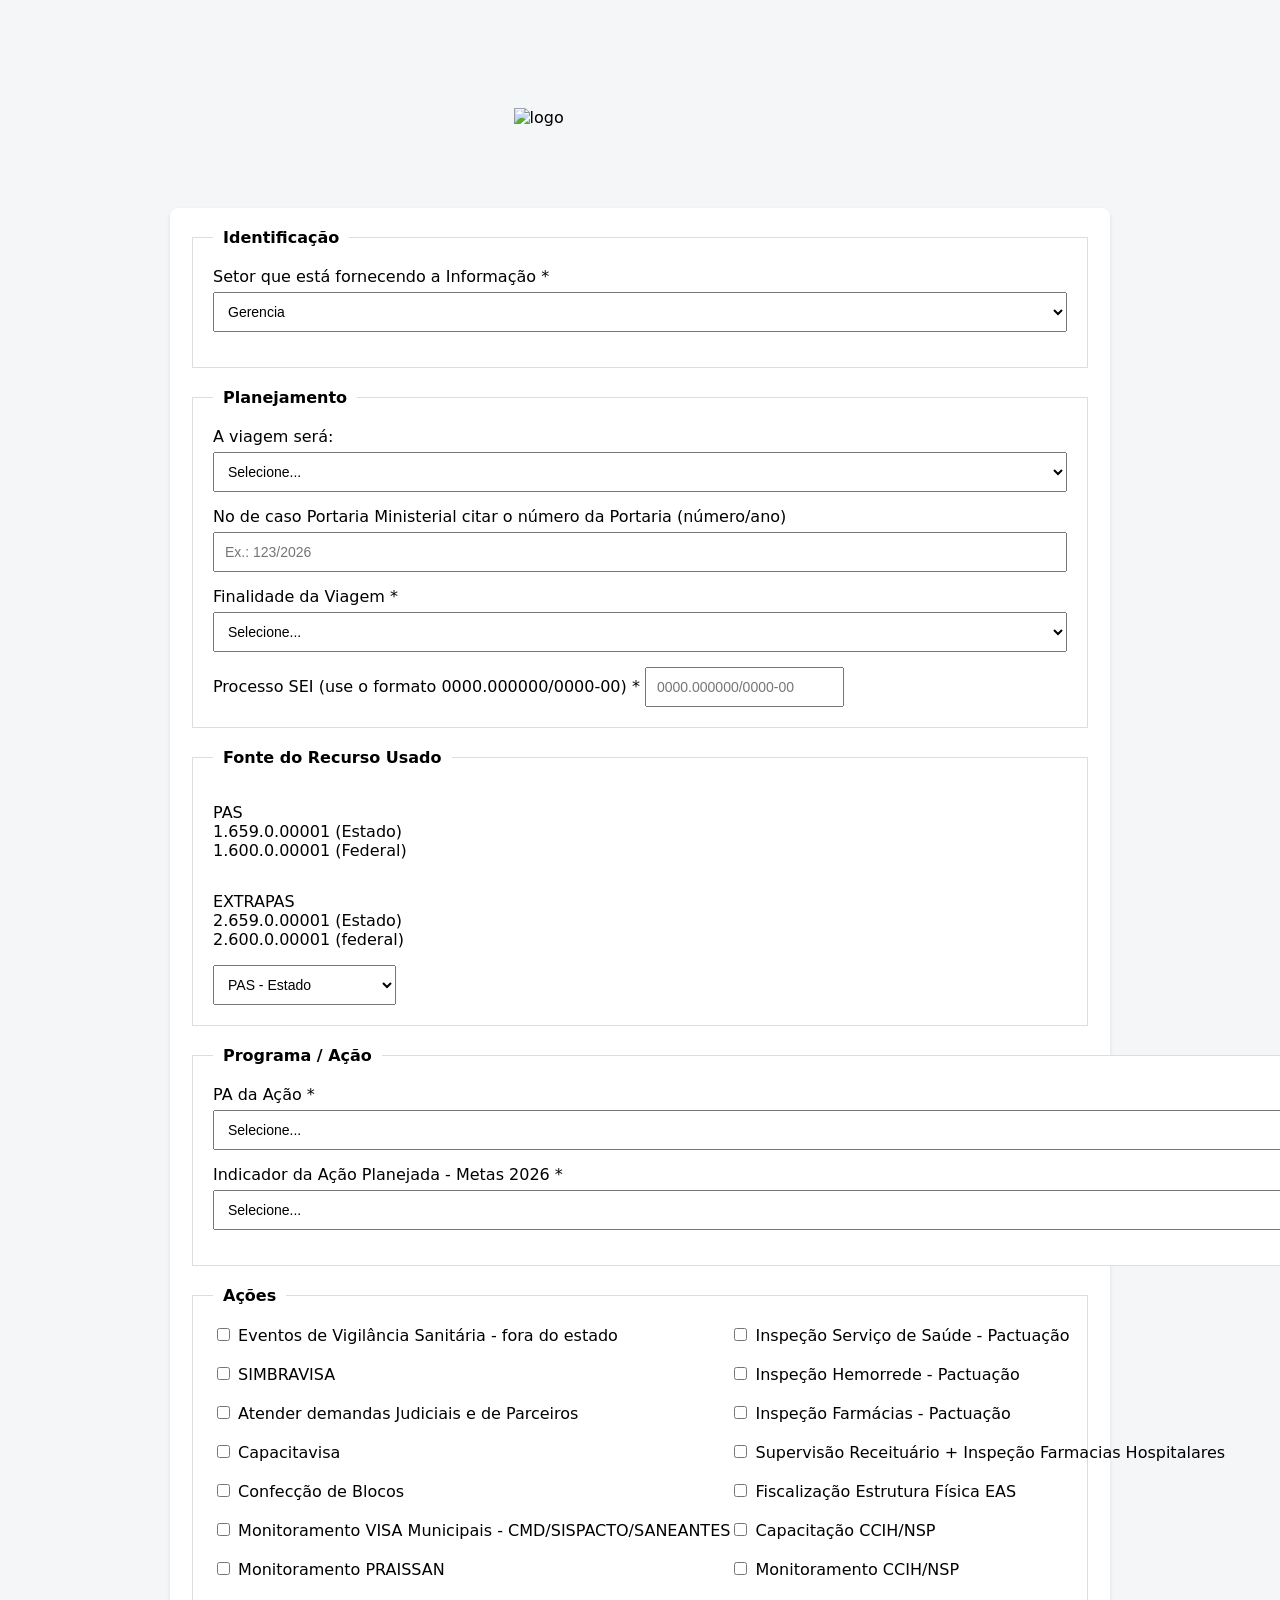
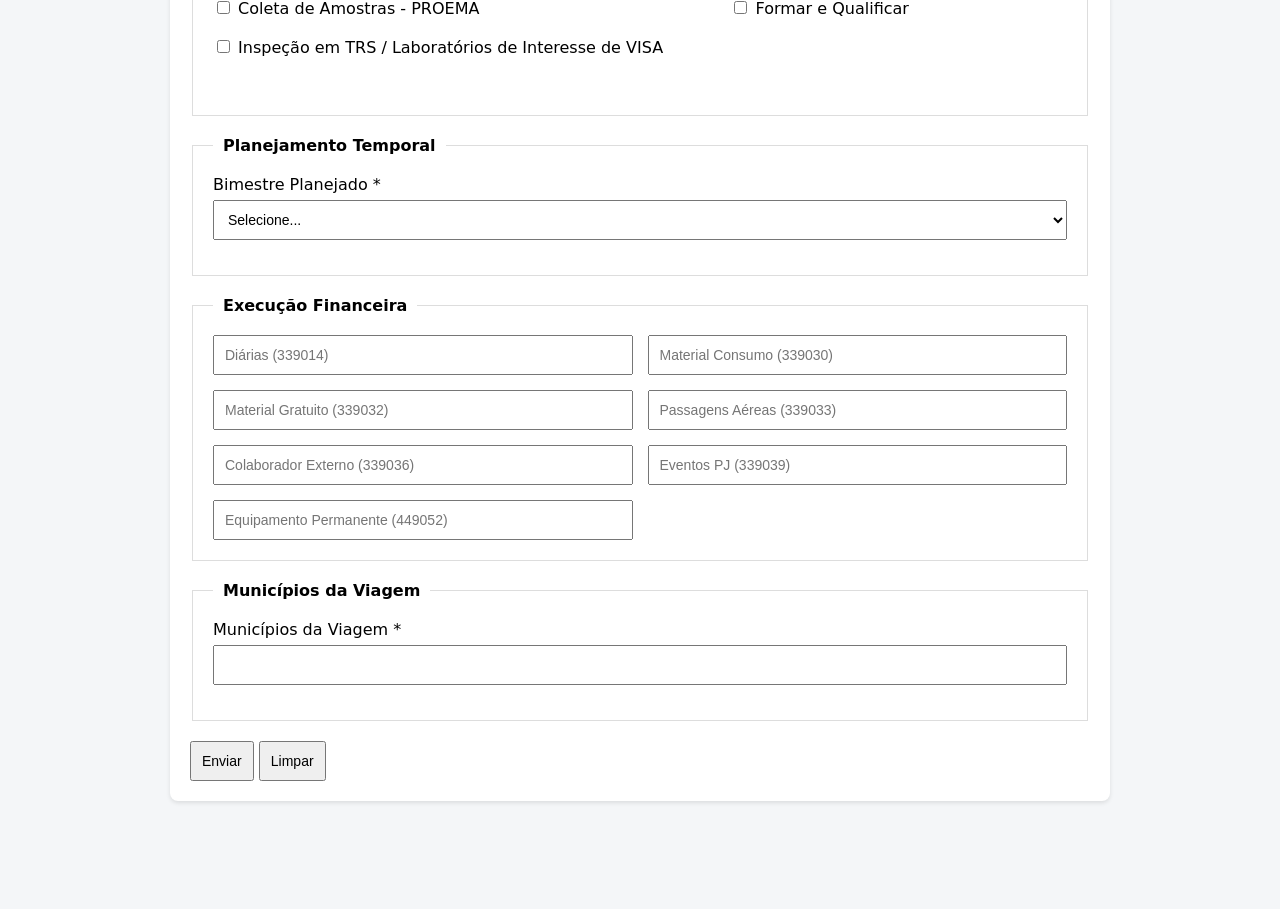
==== viagem.html @ 06b7a91f "Add files via upload" ====
<!DOCTYPE html>
<html lang="en">
<head>
  <meta charset="UTF-8">
  <meta name="viewport" content="width=device-width, initial-scale=1.0">
  <title>Document</title>
  <link rel="stylesheet" href="l.css">
</head>
<body>
  <img src="https://rondonia.ro.gov.br/wp-content/uploads/2014/02/SELO-COR-AGEVISA-768x235.png" alt="logo" style="display: flex; max-width: 20%; height: 100px; margin: auto; width: 100%;">
</body>
<form id="formExecucao" action="https://api.sheetmonkey.io/form/SEU_ID_DA_SHEETMONKEY" method="post">
  <input type="hidden" name="Carimbo de data/hora" value="x-sheetmonkey-current-date-time">

  <!-- DIV GROUP -->
  <div class="container" style="background: white; padding: 20px; border-radius: 8px; box-shadow: 0 2px 4px rgba(0,0,0,0.1);">
<!-- 1. SETOR -->
  <fieldset>
    <legend>Identificação</legend>

    <div class="form-group">
      <label>Setor que está fornecendo a Informação *</label>
      <select name="setorinfo" id="SetorInfo">
        <option value="Gerencia">Gerencia</option>
        <option value="Alimentos">Alimentos</option>
        <option value="Descentralização">Descentralização</option>
        <option value="Engenharia e Arquitetura Hospitalar">Engenharia e Arquitetura Hospitalar</option>
        <option value="Medicamentos">Medicamentos</option>
        <option value="Saneanes e Cosméticos">Saneantes e Cosméticos</option>
        <option value="Sangue">Sangue</option>
        <option value="Programa CCIH + NSP">Programa CCIH + NSP</option>
        <option value="Seviço de Saúde (Radiaçâo ionizante, Cozinha Hospitalar, Laboratório, ...)">Seviço de Saúde (Radiaçâo ionizante, Cozinha Hospitalar, Laboratório, ...</option>
        <option value="Nâo Programado"> Não Programado</option>
      </select>
    </div>
  </fieldset>

  <!-- 2. PLANEJAMENTO -->
  <fieldset>
    <legend>Planejamento</legend>

    <div class="form-group">
      <label>A viagem será:</label>
      <select name="Planejamento" required>
        <option value="">Selecione...</option>
        <option>PAS</option>
        <option>Não Planejado</option>
      </select>
    </div>

    <div class="form-group">
      <label>No de caso Portaria Ministerial citar o número da Portaria (número/ano)</label>
      <input type="text" name="Portaria Ministerial" placeholder="Ex.: 123/2026">
    </div>

    <div class="form-group">
      <label>Finalidade da Viagem *</label>
      <select name="Finalidade da Viagem" required>
        <option value="">Selecione...</option>
        <option>Fiscalização / Inspeção</option>
        <option>Monitoramento / Supervisão de atividade pactuada com o municipio</option>
        <option>Atendimento de Demandas Judiciais / Parceiros</option>
        <option>Viagem para fora do estado / qualificação profissional</option>
        <option>Processo de Aquisição de serviços / Material de Distribuição Gratuita / Equipamentos / Material permanente</option>
      </select>
    </div>

    <div class="form-group&">
      <label>Processo SEI (use o formato 0000.000000/0000-00) *</label>
      <input type="text"
             id="sei"
             name="Processo SEI"
             placeholder="0000.000000/0000-00"
             required>
      <small class="error" id="seiError">Formato SEI inválido</small>
    </div>
  </fieldset>

  <!-- 3. FONTE DO RECURSO -->
  <fieldset>
    <legend>Fonte do Recurso Usado</legend>

    <div class="radio-group" style="display: flex; flex-direction: column;">
    
      <p>PAS <br>
    1.659.0.00001 (Estado) <br>
    1.600.0.00001 (Federal)</p>
      <p>EXTRAPAS <br>
    2.659.0.00001 (Estado) <br>
    2.600.0.00001 (federal)
  </p>
    </div>
    <select id="codigoRecurso">
      <option value="1.659.0.00001">PAS - Estado</option>
      <option value="1.600.0.00001">PAS - Federal</option>
      <option value="2.659.0.00001">EXTRAPAS - Estadual</option>
      <option value="2.600.0.00001">EXTRAPAS - Federal</option>
    </select>
    <input type="hidden" name="Fonte do Recurso Usado" id="fonteFinal">
  </fieldset>

  <!-- 4. PA -->
  <fieldset>
    <legend>Programa / Ação</legend>

    <div class="form-group">
      <label>PA da Ação *</label>
      <select name="PA da Ação" required>
        <option value="">Selecione...</option>
        <option>2946</option>
        <option>Outro</option>
      </select>
    </div>

    <div class="form-group">
      <label>Indicador da Ação Planejada - Metas 2026 *</label>
      <select name="Indicador da Ação Planejada - Metas 2026" required>
        <option value="">Selecione...</option>
        <option>Porcentagem de PARTICIPAÇÃO dos agentes de VISA da GTVISA em eventos fora do estado de Rondônia</option>
        <option>Porcentagem de ATIVIDADES de VISA om a finalidade de REDUZIR RISCOS/AGRAVOS</option>
        <option>Proporção de hospitais com Núcleo de Segurança do Paciente(NPS) implantados que notifiquem ativamente os eventos adversos <p> relacionados à assistência à saúde no NOTIVISA, em relação ao número de hospitais com NSPs implantados.</option>
      </select>
    </div>
  </fieldset>

  <!-- 5. AÇÕES -->
  <fieldset>
    <legend>Ações</legend>

    <div class="checkbox-group" style="display: flex; flex-direction: column; flex-wrap: wrap; height: 370px;">
        <label><input type="checkbox" name="AÇÕES" value="Eventos de Vigilância Sanitária - fora do estado"> Eventos de Vigilância Sanitária - fora do estado</label><br>
        <label><input type="checkbox" name="AÇÕES" value="SIMBRAVISA"> SIMBRAVISA</label><br>
        <label><input type="checkbox" name="AÇÕES" value="Atender demandas Judiciais e de Parceiros"> Atender demandas Judiciais e de Parceiros</label><br>
        <label><input type="checkbox" name="AÇÕES" value="Capacitavisa"> Capacitavisa</label><br>
        <label><input type="checkbox" name="AÇÕES" value="Confecção de Blocos"> Confecção de Blocos</label><br>
        <label><input type="checkbox" name="AÇÕES" value="Monitoramento VISA Municipais - CMD/SISPACTO/SANEANTES"> Monitoramento VISA Municipais - CMD/SISPACTO/SANEANTES</label><br>
        <label><input type="checkbox" name="AÇÕES" value="Monitoramento PRAISSAN"> Monitoramento PRAISSAN</label><br>
        <label><input type="checkbox" name="AÇÕES" value="Coleta de Amostras - PROEMA"> Coleta de Amostras - PROEMA</label><br>
        <label><input type="checkbox" name="AÇÕES" value="Inspeção em TRS / Laboratórios de Interesse de VISA"> Inspeção em TRS / Laboratórios de Interesse de VISA</label><br>
        <label><input type="checkbox" name="AÇÕES" value="Inspeção Serviço de Saúde - Pactuação"> Inspeção Serviço de Saúde - Pactuação</label><br>
        <label><input type="checkbox" name="AÇÕES" value="Inspeção Hemorrede - Pactuação"> Inspeção Hemorrede - Pactuação</label><br>
        <label><input type="checkbox" name="AÇÕES" value="Inspeção Farmácias - Pactuação"> Inspeção Farmácias - Pactuação</label><br>
        <label><input type="checkbox" name="AÇÕES" value="Supervisão Receituário + Inspeção Farmacias Hospitalares"> Supervisão Receituário + Inspeção Farmacias Hospitalares</label><br>
        <label><input type="checkbox" name="AÇÕES" value="Fiscalização Estrutura Física EAS"> Fiscalização Estrutura Física EAS</label><br>
        <label><input type="checkbox" name="AÇÕES" value="Capacitação CCIH/NSP"> Capacitação CCIH/NSP</label><br>
        <label><input type="checkbox" name="AÇÕES" value="Monitoramento CCIH/NSP"> Monitoramento CCIH/NSP</label><br>
        <label><input type="checkbox" id="formarQualificar" name="AÇÕES" value="Formar e Qualificar"> Formar e Qualificar</label><br>
        </div>

    <div id="qualificacaoBox" class="form-group hidden">
      <label>No caso de Formar e Qualificar, cite o município e o estado</label>
      <input type="text" name="Qualificação Detalhes">
    </div>
  </fieldset>

  <!-- 6. BIMESTRE -->
  <fieldset>
    <legend>Planejamento Temporal</legend>

    <div class="form-group">
      <label>Bimestre Planejado *</label>
      <select name="Bimestre Planejado" required>
        <option value="">Selecione...</option>
        <option>1</option><option>2</option><option>3</option>
        <option>4</option><option>5</option><option>6</option>
      </select>
    </div>
  </fieldset>

  <!-- 7. EXECUÇÃO FINANCEIRA -->
  <fieldset>
    <legend>Execução Financeira</legend>

    <div class="grid-2">
      <input type="number" step="0.01" name="Diárias 339014" placeholder="Diárias (339014)" required>
      <input type="number" step="0.01" name="Material Consumo 339030" placeholder="Material Consumo (339030)" required>
      <input type="number" step="0.01" name="Material Gratuito 339032" placeholder="Material Gratuito (339032)" required>
      <input type="number" step="0.01" name="Passagens Aéreas 339033" placeholder="Passagens Aéreas (339033)" required>
      <input type="number" step="0.01" name="Colaborador Externo 339036" placeholder="Colaborador Externo (339036)" required>
      <input type="number" step="0.01" name="Eventos PJ 339039" placeholder="Eventos PJ (339039)" required>
      <input type="number" step="0.01" name="Equipamento Permanente 449052" placeholder="Equipamento Permanente (449052)" required>

    </div>
  </fieldset>

  <!-- 8. MUNICÍPIOS -->
  <fieldset>
    <legend>Municípios da Viagem</legend>

    <div class="form-group">
      <label>Municípios da Viagem *</label>
      <input type="text" name="Municípios da Viagem" list="municipiosList" required>
    </div>
  </fieldset>

  <button type="submit">Enviar</button>
  <button type="reset">Limpar</button>
</form> 
</html>
---- l.css ----
body {
  font-family: system-ui, sans-serif;
  background: #f4f6f8;
  padding: 100px 0px;
}

.container {
  max-width: 900px;
  margin: auto;
  padding: 20px;
}

fieldset {
  border: 1px solid #ddd;
  margin-bottom: 20px;
  padding: 20px;
  background: #fff;
}

legend {
  font-weight: 600;
  padding: 0 10px;
}

.form-group {
  display: flex;
  flex-direction: column;
  gap: 6px;
  margin-bottom: 15px;
  padding: 500, 500, 5px, 5px;
  
}

.grid-2 {
  display: grid;
  grid-template-columns: 1fr 1fr;
  gap: 15px;
}

input, select, button {
  padding: 10px;
  font-size: 14px;
}

.actions {
  display: flex;
  gap: 10px;
}

.hidden {
  display: none;
}

.error {
  color: #c00;
  display: none;
}
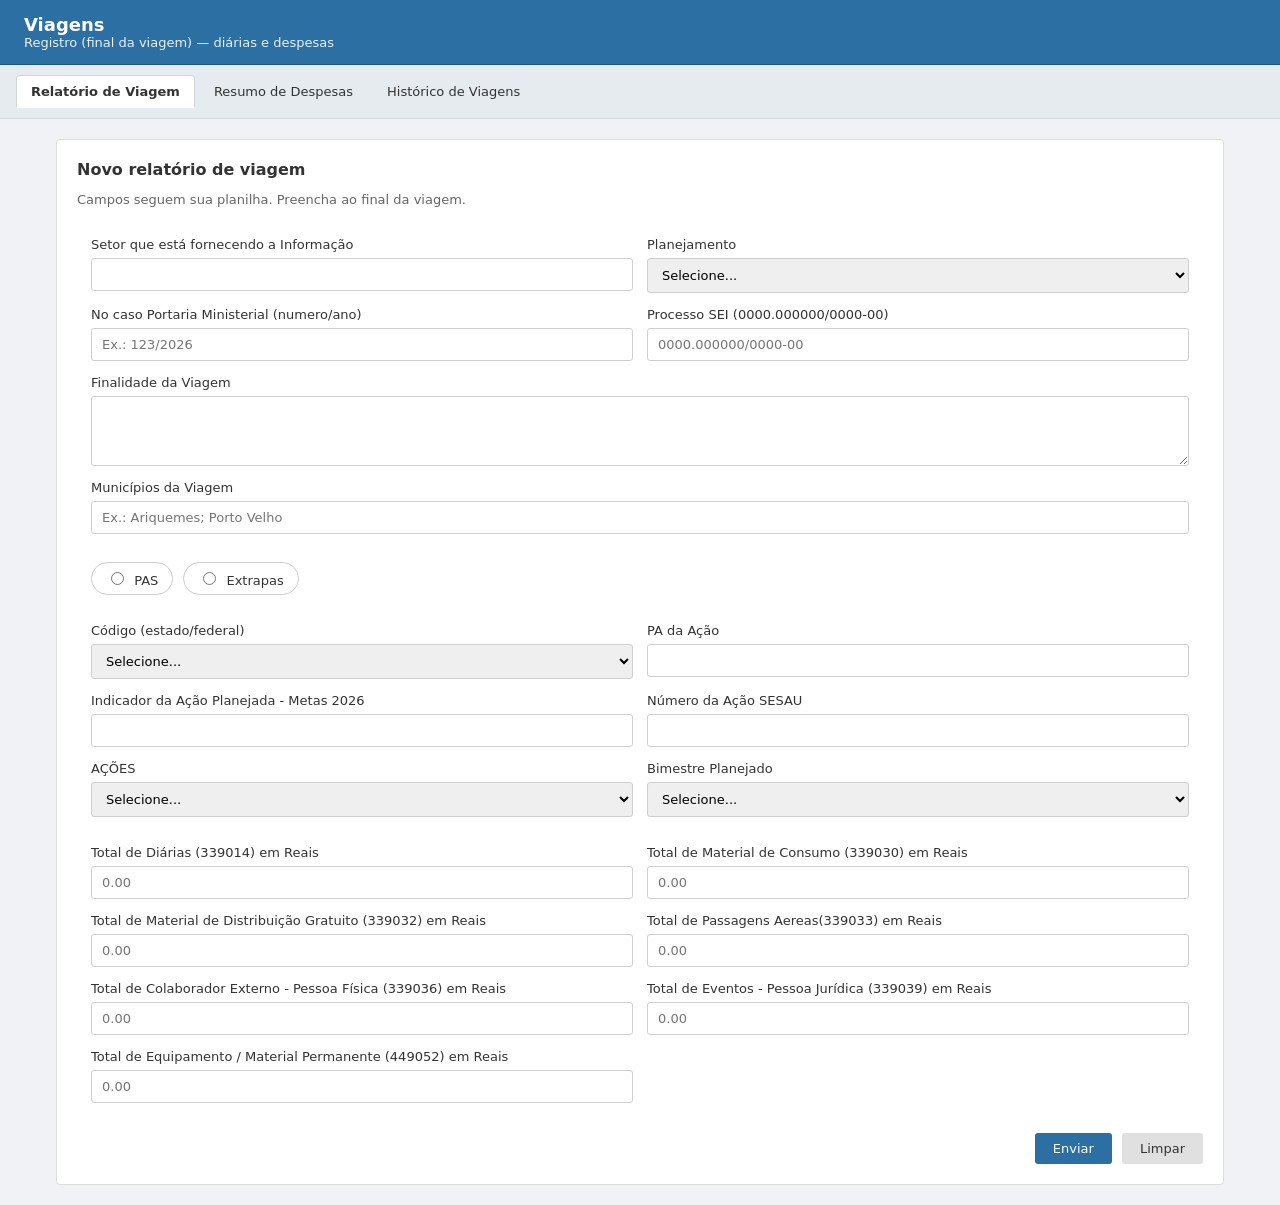
==== commit 9299e160: "Add files via upload" ====
--- a/viagem.html
+++ b/viagem.html
@@ -1,199 +1,281 @@
 <!DOCTYPE html>
-<html lang="en">
+<html lang="pt-BR">
 <head>
-  <meta charset="UTF-8">
-  <meta name="viewport" content="width=device-width, initial-scale=1.0">
-  <title>Document</title>
-  <link rel="stylesheet" href="l.css">
+  <meta charset="UTF-8" />
+  <meta name="viewport" content="width=device-width, initial-scale=1.0" />
+  <title>Viagens</title>
+  <link rel="stylesheet" href="viagem.css" />
 </head>
+
 <body>
-  <img src="https://rondonia.ro.gov.br/wp-content/uploads/2014/02/SELO-COR-AGEVISA-768x235.png" alt="logo" style="display: flex; max-width: 20%; height: 100px; margin: auto; width: 100%;">
+  <div class="page">
+    <header class="topbar">
+      <div class="brand">Viagens</div>
+      <div class="subtitle">Registro (final da viagem) — diárias e despesas</div>
+    </header>
+
+    <nav class="tabs">
+      <button class="tab-btn active" type="button" data-tab="tab-1">Relatório de Viagem</button>
+      <button class="tab-btn" type="button" data-tab="tab-2">Resumo de Despesas</button>
+      <button class="tab-btn" type="button" data-tab="tab-3">Histórico de Viagens</button>
+    </nav>
+
+    <main class="wrap">
+      <!-- TAB 1: Relatório de Viagem (segue a lógica da planilha) -->
+      <section class="card tab-content active" id="tab-1">
+        <h1>Novo relatório de viagem</h1>
+        <p class="hint">Campos seguem sua planilha. Preencha ao final da viagem.</p>
+
+        <!-- Troque SEU_ID_DA_SHEETMONKEY -->
+        <form id="formViagem"
+              action="https://api.sheetmonkey.io/form/SEU_ID_DA_SHEETMONKEY"
+              method="post">
+
+          <!-- Carimbo automático (não aparece para o usuário) -->
+          <input type="hidden" name="Carimbo de data/hora" value="x-sheetmonkey-current-date-time" /> <!-- [web:70] -->
+
+          <!-- INÍCIO — Dados gerais -->
+          
+
+
+            <div class="grid">
+              <label class="field">
+                <span>Setor que está fornecendo a Informação</span>
+                <input name="Setor que está fornecendo a Informação" type="text" required />
+              </label>
+
+              <label class="field">
+                <span>Planejamento</span>
+                <select name="Planejamento" required>
+                  <option value="" selected disabled>Selecione...</option>
+                  <option>Sim</option>
+                  <option>Não</option>
+                </select>
+              </label>
+
+              <label class="field">
+                <span>No caso Portaria Ministerial (numero/ano)</span>
+                <input name="No caso Portaria Ministerial citar o numero da Portaria (numero/ano)"
+                       type="text" placeholder="Ex.: 123/2026" />
+              </label>
+
+              <label class="field">
+                <span>Processo SEI (0000.000000/0000-00)</span>
+                <input id="sei"
+                       name="Processo SEI (use o formato 0000.000000/0000-00)"
+                       type="text"
+                       placeholder="0000.000000/0000-00"
+                       pattern="^\\d{4}\\.\\d{6}\\/\\d{4}\\-\\d{2}$" />
+              </label>
+
+              <label class="field" style="grid-column:1 / -1;">
+                <span>Finalidade da Viagem</span>
+                <textarea name="Finalidade da Viagem" required></textarea>
+              </label>
+
+              <label class="field" style="grid-column:1 / -1;">
+                <span>Municípios da Viagem</span>
+                <input name="Municípios da Viagem" type="text" required placeholder="Ex.: Ariquemes; Porto Velho" />
+              </label>
+            </div>
+
+            <div id="seiError" class="error">Formato SEI inválido. Use 0000.000000/0000-00.</div>
+     
+
+          <!-- MEIO — Fonte do recurso e ação -->
+       
+        
+
+            <div class="row" role="group" aria-label="Fonte do Recurso Usado">
+              <label class="pill">
+                <input type="radio" name="Fonte do Recurso Usado" value="PAS" required />
+                PAS
+              </label>
+              <label class="pill">
+                <input type="radio" name="Fonte do Recurso Usado" value="Extrapas" />
+                Extrapas
+              </label>
+            </div>
+
+            <!-- Observação: sua planilha não tem coluna para o "código".
+                 Então eu NÃO crio outro campo/coluna.
+                 O código selecionado é guardado em "Fonte do Recurso Usado" (sobrescrevendo PAS/Extrapas). -->
+            <div class="grid">
+              <label class="field">
+                <span>Código (estado/federal)</span>
+                <select id="codigoRecurso" required>
+                  <option value="" selected disabled>Selecione a fonte acima...</option>
+                </select>
+              </label>
+
+              <label class="field">
+                <span>PA da Ação</span>
+                <input name="PA da Ação" type="text" />
+              </label>
+
+              <label class="field">
+                <span>Indicador da Ação Planejada - Metas 2026</span>
+                <input name="Indicador da Ação Planejada - Metas 2026" type="text" />
+              </label>
+
+              <label class="field">
+                <span>Número da Ação SESAU</span>
+                <input name="Número da Ação SESAU" type="text" />
+              </label>
+
+              <label class="field">
+                <span>AÇÕES</span>
+                <select id="acoes" name="AÇÕES" required>
+                  <option value="" selected disabled>Selecione...</option>
+                  <option>Formar e Qualificar</option>
+                  <option>Fiscalização</option>
+                  <option>Reunião técnica</option>
+                  <option>Outro</option>
+                </select>
+              </label>
+
+              <label class="field">
+                <span>Bimestre Planejado</span>
+                <select name="Bimestre Planejado" required>
+                  <option value="" selected disabled>Selecione...</option>
+                  <option>1º</option>
+                  <option>2º</option>
+                  <option>3º</option>
+                  <option>4º</option>
+                </select>
+              </label>
+            </div>
+
+            <div id="qualificacaoBox" style="display:none; margin-top:12px;">
+              <label class="field">
+                <span>No caso de Formar e Qualificar: município e estado</span>
+                <input name="No caso de Formar e Qualificar, cite o municipio e o estado onde foi desenvolvida a qualificação"
+                       type="text" placeholder="Ex.: Ji-Paraná/RO" />
+              </label>
+            </div>
+
+            <!-- Campo oculto: aqui vamos escrever o valor final que vai para a coluna "Fonte do Recurso Usado" -->
+            <input type="hidden" id="fonteFinal" name="Fonte do Recurso Usado" />
+        
+
+            <div class="grid">
+              <label class="field">
+                <span>Total de Diárias (339014) em Reais</span>
+                <input name="Total de Diárias (339014) em Reais" type="number" step="0.01" min="0" placeholder="0.00" />
+              </label>
+
+              <label class="field">
+                <span>Total de Material de Consumo (339030) em Reais</span>
+                <input name="Total de Material de Consumo (339030) em Reais" type="number" step="0.01" min="0" placeholder="0.00" />
+              </label>
+
+              <label class="field">
+                <span>Total de Material de Distribuição Gratuito (339032) em Reais</span>
+                <input name="Total de Material de Distribuição Gratuito (339032) em Reais" type="number" step="0.01" min="0" placeholder="0.00" />
+              </label>
+
+              <label class="field">
+                <span>Total de Passagens Aereas(339033) em Reais</span>
+                <input name="Total de Passagens Aereas(339033) em Reais" type="number" step="0.01" min="0" placeholder="0.00" />
+              </label>
+
+              <label class="field">
+                <span>Total de Colaborador Externo - Pessoa Física (339036) em Reais</span>
+                <input name="Total de Colaborador Externo - Pessoa Física (339036) em Reais" type="number" step="0.01" min="0" placeholder="0.00" />
+              </label>
+
+              <label class="field">
+                <span>Total de Eventos - Pessoa Jurídica (339039) em Reais</span>
+                <input name="Total de Eventos - Pessoa Jurídica (339039) em Reais" type="number" step="0.01" min="0" placeholder="0.00" />
+              </label>
+
+              <label class="field">
+                <span>Total de Equipamento / Material Permanente (449052) em Reais</span>
+                <input name="Total de Equipamento / Material Permanente (449052) em Reais" type="number" step="0.01" min="0" placeholder="0.00" />
+              </label>
+            </div>
+    
+
+          <div class="actions">
+            <button class="btn" type="submit">Enviar</button>
+            <button class="btn btn-ghost" type="reset">Limpar</button>
+          </div>
+        </form>
+      </section>
+
+      <!-- TAB 2: Resumo de Despesas (placeholder/UI) -->
+      <section class="card tab-content" id="tab-2">
+        <h1>Resumo de Despesas</h1>
+        <p class="hint">Visualize o resumo de despesas registradas (tela futura).</p>
+
+        <div class="grid">
+          <label class="field">
+            <span>Período de início</span>
+            <input type="date" />
+          </label>
+
+          <label class="field">
+            <span>Período de fim</span>
+            <input type="date" />
+          </label>
+
+          <label class="field">
+            <span>Setor</span>
+            <input type="text" placeholder="Digite o setor" />
+          </label>
+
+          <label class="field">
+            <span>Município (filtro)</span>
+            <input type="text" placeholder="Digite o município" />
+          </label>
+        </div>
+
+        <div class="actions">
+          <button class="btn" type="button">Gerar Resumo</button>
+          <button class="btn btn-ghost" type="button">Exportar PDF</button>
+        </div>
+
+        <div style="margin-top: 20px; padding: 15px; background-color: #f5f5f5; border-radius: 4px;">
+          <p><strong>Total de diárias:</strong> R$ 0,00</p>
+          <p><strong>Total de combustível:</strong> R$ 0,00</p>
+          <p><strong>Total geral:</strong> R$ 0,00</p>
+        </div>
+      </section>
+
+      <!-- TAB 3: Histórico de Viagens (sem status, já que preenche no fim) -->
+      <section class="card tab-content" id="tab-3">
+        <h1>Histórico de Viagens</h1>
+        <p class="hint">Consulta (tela futura). Sem “status” porque o registro é feito ao final.</p>
+
+        <div class="grid">
+          <label class="field">
+            <span>Buscar por município</span>
+            <input type="text" placeholder="Digite o município" />
+          </label>
+
+          <label class="field">
+            <span>Data mínima</span>
+            <input type="date" />
+          </label>
+
+          <label class="field">
+            <span>Data máxima</span>
+            <input type="date" />
+          </label>
+        </div>
+
+        <div class="actions">
+          <button class="btn" type="button">Filtrar</button>
+          <button class="btn btn-ghost" type="button">Limpar filtros</button>
+        </div>
+
+        <div style="margin-top: 20px; padding: 15px; background-color: #f9f9f9; border-radius: 4px; text-align: center; color: #999;">
+          <p>Nenhuma viagem encontrada. Registre uma nova viagem para visualizá-la aqui.</p>
+        </div>
+      </section>
+    </main>
+  </div>
+
+    <script src="viagem.js"></script>
 </body>
-<form id="formExecucao" action="https://api.sheetmonkey.io/form/SEU_ID_DA_SHEETMONKEY" method="post">
-  <input type="hidden" name="Carimbo de data/hora" value="x-sheetmonkey-current-date-time">
-
-  <!-- DIV GROUP -->
-  <div class="container" style="background: white; padding: 20px; border-radius: 8px; box-shadow: 0 2px 4px rgba(0,0,0,0.1);">
-<!-- 1. SETOR -->
-  <fieldset>
-    <legend>Identificação</legend>
-
-    <div class="form-group">
-      <label>Setor que está fornecendo a Informação *</label>
-      <select name="setorinfo" id="SetorInfo">
-        <option value="Gerencia">Gerencia</option>
-        <option value="Alimentos">Alimentos</option>
-        <option value="Descentralização">Descentralização</option>
-        <option value="Engenharia e Arquitetura Hospitalar">Engenharia e Arquitetura Hospitalar</option>
-        <option value="Medicamentos">Medicamentos</option>
-        <option value="Saneanes e Cosméticos">Saneantes e Cosméticos</option>
-        <option value="Sangue">Sangue</option>
-        <option value="Programa CCIH + NSP">Programa CCIH + NSP</option>
-        <option value="Seviço de Saúde (Radiaçâo ionizante, Cozinha Hospitalar, Laboratório, ...)">Seviço de Saúde (Radiaçâo ionizante, Cozinha Hospitalar, Laboratório, ...</option>
-        <option value="Nâo Programado"> Não Programado</option>
-      </select>
-    </div>
-  </fieldset>
-
-  <!-- 2. PLANEJAMENTO -->
-  <fieldset>
-    <legend>Planejamento</legend>
-
-    <div class="form-group">
-      <label>A viagem será:</label>
-      <select name="Planejamento" required>
-        <option value="">Selecione...</option>
-        <option>PAS</option>
-        <option>Não Planejado</option>
-      </select>
-    </div>
-
-    <div class="form-group">
-      <label>No de caso Portaria Ministerial citar o número da Portaria (número/ano)</label>
-      <input type="text" name="Portaria Ministerial" placeholder="Ex.: 123/2026">
-    </div>
-
-    <div class="form-group">
-      <label>Finalidade da Viagem *</label>
-      <select name="Finalidade da Viagem" required>
-        <option value="">Selecione...</option>
-        <option>Fiscalização / Inspeção</option>
-        <option>Monitoramento / Supervisão de atividade pactuada com o municipio</option>
-        <option>Atendimento de Demandas Judiciais / Parceiros</option>
-        <option>Viagem para fora do estado / qualificação profissional</option>
-        <option>Processo de Aquisição de serviços / Material de Distribuição Gratuita / Equipamentos / Material permanente</option>
-      </select>
-    </div>
-
-    <div class="form-group&">
-      <label>Processo SEI (use o formato 0000.000000/0000-00) *</label>
-      <input type="text"
-             id="sei"
-             name="Processo SEI"
-             placeholder="0000.000000/0000-00"
-             required>
-      <small class="error" id="seiError">Formato SEI inválido</small>
-    </div>
-  </fieldset>
-
-  <!-- 3. FONTE DO RECURSO -->
-  <fieldset>
-    <legend>Fonte do Recurso Usado</legend>
-
-    <div class="radio-group" style="display: flex; flex-direction: column;">
-    
-      <p>PAS <br>
-    1.659.0.00001 (Estado) <br>
-    1.600.0.00001 (Federal)</p>
-      <p>EXTRAPAS <br>
-    2.659.0.00001 (Estado) <br>
-    2.600.0.00001 (federal)
-  </p>
-    </div>
-    <select id="codigoRecurso">
-      <option value="1.659.0.00001">PAS - Estado</option>
-      <option value="1.600.0.00001">PAS - Federal</option>
-      <option value="2.659.0.00001">EXTRAPAS - Estadual</option>
-      <option value="2.600.0.00001">EXTRAPAS - Federal</option>
-    </select>
-    <input type="hidden" name="Fonte do Recurso Usado" id="fonteFinal">
-  </fieldset>
-
-  <!-- 4. PA -->
-  <fieldset>
-    <legend>Programa / Ação</legend>
-
-    <div class="form-group">
-      <label>PA da Ação *</label>
-      <select name="PA da Ação" required>
-        <option value="">Selecione...</option>
-        <option>2946</option>
-        <option>Outro</option>
-      </select>
-    </div>
-
-    <div class="form-group">
-      <label>Indicador da Ação Planejada - Metas 2026 *</label>
-      <select name="Indicador da Ação Planejada - Metas 2026" required>
-        <option value="">Selecione...</option>
-        <option>Porcentagem de PARTICIPAÇÃO dos agentes de VISA da GTVISA em eventos fora do estado de Rondônia</option>
-        <option>Porcentagem de ATIVIDADES de VISA om a finalidade de REDUZIR RISCOS/AGRAVOS</option>
-        <option>Proporção de hospitais com Núcleo de Segurança do Paciente(NPS) implantados que notifiquem ativamente os eventos adversos <p> relacionados à assistência à saúde no NOTIVISA, em relação ao número de hospitais com NSPs implantados.</option>
-      </select>
-    </div>
-  </fieldset>
-
-  <!-- 5. AÇÕES -->
-  <fieldset>
-    <legend>Ações</legend>
-
-    <div class="checkbox-group" style="display: flex; flex-direction: column; flex-wrap: wrap; height: 370px;">
-        <label><input type="checkbox" name="AÇÕES" value="Eventos de Vigilância Sanitária - fora do estado"> Eventos de Vigilância Sanitária - fora do estado</label><br>
-        <label><input type="checkbox" name="AÇÕES" value="SIMBRAVISA"> SIMBRAVISA</label><br>
-        <label><input type="checkbox" name="AÇÕES" value="Atender demandas Judiciais e de Parceiros"> Atender demandas Judiciais e de Parceiros</label><br>
-        <label><input type="checkbox" name="AÇÕES" value="Capacitavisa"> Capacitavisa</label><br>
-        <label><input type="checkbox" name="AÇÕES" value="Confecção de Blocos"> Confecção de Blocos</label><br>
-        <label><input type="checkbox" name="AÇÕES" value="Monitoramento VISA Municipais - CMD/SISPACTO/SANEANTES"> Monitoramento VISA Municipais - CMD/SISPACTO/SANEANTES</label><br>
-        <label><input type="checkbox" name="AÇÕES" value="Monitoramento PRAISSAN"> Monitoramento PRAISSAN</label><br>
-        <label><input type="checkbox" name="AÇÕES" value="Coleta de Amostras - PROEMA"> Coleta de Amostras - PROEMA</label><br>
-        <label><input type="checkbox" name="AÇÕES" value="Inspeção em TRS / Laboratórios de Interesse de VISA"> Inspeção em TRS / Laboratórios de Interesse de VISA</label><br>
-        <label><input type="checkbox" name="AÇÕES" value="Inspeção Serviço de Saúde - Pactuação"> Inspeção Serviço de Saúde - Pactuação</label><br>
-        <label><input type="checkbox" name="AÇÕES" value="Inspeção Hemorrede - Pactuação"> Inspeção Hemorrede - Pactuação</label><br>
-        <label><input type="checkbox" name="AÇÕES" value="Inspeção Farmácias - Pactuação"> Inspeção Farmácias - Pactuação</label><br>
-        <label><input type="checkbox" name="AÇÕES" value="Supervisão Receituário + Inspeção Farmacias Hospitalares"> Supervisão Receituário + Inspeção Farmacias Hospitalares</label><br>
-        <label><input type="checkbox" name="AÇÕES" value="Fiscalização Estrutura Física EAS"> Fiscalização Estrutura Física EAS</label><br>
-        <label><input type="checkbox" name="AÇÕES" value="Capacitação CCIH/NSP"> Capacitação CCIH/NSP</label><br>
-        <label><input type="checkbox" name="AÇÕES" value="Monitoramento CCIH/NSP"> Monitoramento CCIH/NSP</label><br>
-        <label><input type="checkbox" id="formarQualificar" name="AÇÕES" value="Formar e Qualificar"> Formar e Qualificar</label><br>
-        </div>
-
-    <div id="qualificacaoBox" class="form-group hidden">
-      <label>No caso de Formar e Qualificar, cite o município e o estado</label>
-      <input type="text" name="Qualificação Detalhes">
-    </div>
-  </fieldset>
-
-  <!-- 6. BIMESTRE -->
-  <fieldset>
-    <legend>Planejamento Temporal</legend>
-
-    <div class="form-group">
-      <label>Bimestre Planejado *</label>
-      <select name="Bimestre Planejado" required>
-        <option value="">Selecione...</option>
-        <option>1</option><option>2</option><option>3</option>
-        <option>4</option><option>5</option><option>6</option>
-      </select>
-    </div>
-  </fieldset>
-
-  <!-- 7. EXECUÇÃO FINANCEIRA -->
-  <fieldset>
-    <legend>Execução Financeira</legend>
-
-    <div class="grid-2">
-      <input type="number" step="0.01" name="Diárias 339014" placeholder="Diárias (339014)" required>
-      <input type="number" step="0.01" name="Material Consumo 339030" placeholder="Material Consumo (339030)" required>
-      <input type="number" step="0.01" name="Material Gratuito 339032" placeholder="Material Gratuito (339032)" required>
-      <input type="number" step="0.01" name="Passagens Aéreas 339033" placeholder="Passagens Aéreas (339033)" required>
-      <input type="number" step="0.01" name="Colaborador Externo 339036" placeholder="Colaborador Externo (339036)" required>
-      <input type="number" step="0.01" name="Eventos PJ 339039" placeholder="Eventos PJ (339039)" required>
-      <input type="number" step="0.01" name="Equipamento Permanente 449052" placeholder="Equipamento Permanente (449052)" required>
-
-    </div>
-  </fieldset>
-
-  <!-- 8. MUNICÍPIOS -->
-  <fieldset>
-    <legend>Municípios da Viagem</legend>
-
-    <div class="form-group">
-      <label>Municípios da Viagem *</label>
-      <input type="text" name="Municípios da Viagem" list="municipiosList" required>
-    </div>
-  </fieldset>
-
-  <button type="submit">Enviar</button>
-  <button type="reset">Limpar</button>
-</form> 
-</html>+</html>
--- a/viagem.css
+++ b/viagem.css
@@ -0,0 +1,219 @@
+/* RESET BÁSICO */
+* {
+  box-sizing: border-box;
+  font-family: system-ui, -apple-system, BlinkMacSystemFont, sans-serif;
+}
+
+body {
+  margin: 0;
+  background: #f0f2f5;
+  color: #333;
+}
+
+/* ESTRUTURA */
+.page {
+  min-height: 100vh;
+}
+
+/* TOPBAR */
+.topbar {
+  background: #2b6fa3;
+  color: #fff;
+  padding: 14px 24px;
+  border-bottom: 1px solid #1f547d;
+}
+
+.brand {
+  font-size: 18px;
+  font-weight: 600;
+}
+
+.subtitle {
+  font-size: 13px;
+  opacity: 0.9;
+}
+
+/* TABS */
+.tabs {
+  display: flex;
+  gap: 4px;
+  padding: 10px 16px;
+  background: #e6ebf0;
+  border-bottom: 1px solid #d0d7de;
+}
+
+.tab-btn {
+  background: transparent;
+  border: 1px solid transparent;
+  padding: 8px 14px;
+  font-size: 13px;
+  cursor: pointer;
+  border-radius: 4px 4px 0 0;
+  color: #333;
+}
+
+.tab-btn.active {
+  background: #fff;
+  border: 1px solid #d0d7de;
+  border-bottom: 1px solid #fff;
+  font-weight: 600;
+}
+
+/* CONTEÚDO */
+.wrap {
+  max-width: 1200px;
+  margin: 20px auto;
+  padding: 0 16px;
+}
+
+/* CARD */
+.card {
+  background: #fff;
+  border: 1px solid #dcdcdc;
+  border-radius: 4px;
+  padding: 20px;
+  display: none;
+}
+
+.card.active {
+  display: block;
+}
+
+.card h1 {
+  font-size: 16px;
+  margin: 0 0 6px;
+}
+
+.hint {
+  font-size: 13px;
+  color: #666;
+  margin-bottom: 16px;
+}
+
+/* DETAILS */
+details {
+  border: 1px solid #ddd;
+  border-radius: 4px;
+  margin-bottom: 16px;
+}
+
+summary {
+  background: #f5f7f9;
+  padding: 10px 14px;
+  font-weight: 600;
+  cursor: pointer;
+  border-bottom: 1px solid #ddd;
+}
+
+/* GRID */
+.grid {
+  display: grid;
+  grid-template-columns: repeat(2, 1fr);
+  gap: 14px;
+  padding: 14px;
+}
+
+/* CAMPOS */
+.field {
+  display: flex;
+  flex-direction: column;
+  gap: 6px;
+  font-size: 13px;
+}
+
+.field span {
+  font-weight: 500;
+}
+
+/* INPUTS */
+input,
+select,
+textarea {
+  padding: 8px 10px;
+  font-size: 13px;
+  border-radius: 3px;
+  border: 1px solid #cfcfcf;
+}
+
+textarea {
+  min-height: 70px;
+  resize: vertical;
+}
+
+input:focus,
+select:focus,
+textarea:focus {
+  outline: none;
+  border-color: #2b6fa3;
+  box-shadow: 0 0 0 1px rgba(43, 111, 163, 0.25);
+}
+
+/* PILLS (RADIO) */
+.row {
+  display: flex;
+  gap: 10px;
+  padding: 14px;
+}
+
+.pill {
+  border: 1px solid #ccc;
+  border-radius: 20px;
+  padding: 6px 14px;
+  cursor: pointer;
+  font-size: 13px;
+}
+
+.pill input {
+  margin-right: 6px;
+}
+
+/* AÇÕES */
+.actions {
+  display: flex;
+  gap: 10px;
+  justify-content: flex-end;
+  margin-top: 16px;
+}
+
+/* BOTÕES */
+.btn {
+  background: #2b6fa3;
+  color: #fff;
+  border: none;
+  padding: 8px 18px;
+  font-size: 13px;
+  border-radius: 3px;
+  cursor: pointer;
+}
+
+.btn:hover {
+  background: #245f8c;
+}
+
+.btn-ghost {
+  background: #e0e0e0;
+  color: #333;
+}
+
+.btn-ghost:hover {
+  background: #d0d0d0;
+}
+
+/* ERRO */
+.error {
+  font-size: 12px;
+  color: #b00020;
+  padding: 0 14px 10px;
+  display: none;
+}
+
+/* RESPONSIVO */
+@media (max-width: 768px) {
+  .grid {
+    grid-template-columns: 1fr;
+  }
+
+  .tabs {
+    flex-wrap: wrap;
+  }
+}
